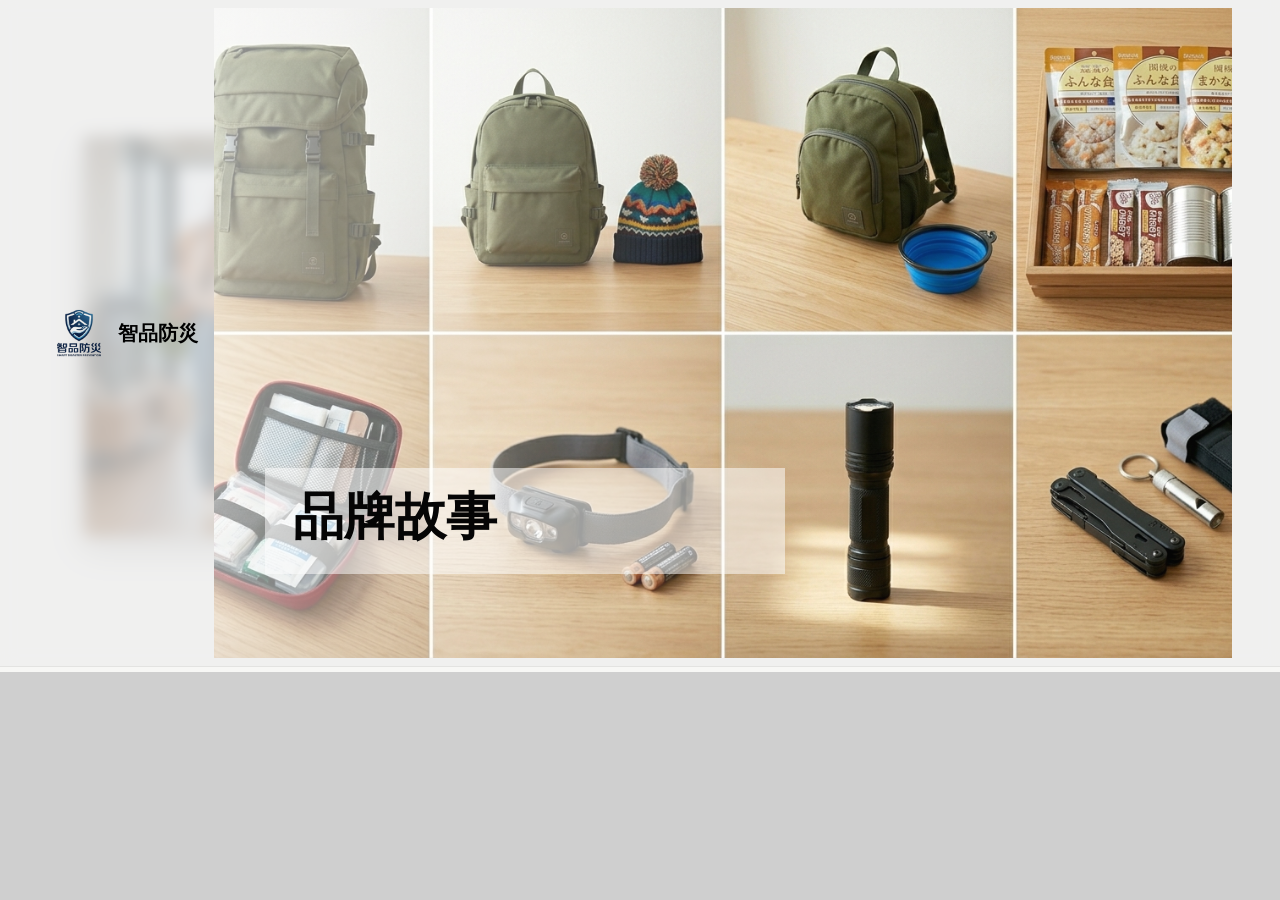
==== about.html @ c9401daa "新增品牌故事頁面並更新首頁資訊" ====
<!doctype html>
<html lang="zh-Hant">
  <head>
    <meta charset="utf-8">
    <meta name="viewport" content="width=device-width, initial-scale=1">
    <title>智品防災</title>
    <link href="css/bootstrap.min.css" rel="stylesheet">
    <link rel="stylesheet" href="css/style.css">
    <!-- Google tag (gtag.js) -->
    <script async src="https://www.googletagmanager.com/gtag/js?id=G-Y2Q09DCJVM"></script>
    <script>
      window.dataLayer = window.dataLayer || [];
      function gtag(){dataLayer.push(arguments);}
      gtag('js', new Date());

      gtag('config', 'G-Y2Q09DCJVM');
    </script>
    <!-- Google tag (gtag.js) -->
    <script async src="https://www.googletagmanager.com/gtag/js?id=AW-18341194944"></script>
    <script>
      window.dataLayer = window.dataLayer || [];
      function gtag(){dataLayer.push(arguments);}
      gtag('js', new Date());

      gtag('config', 'AW-18341194944');
    </script>
    <!-- Event snippet for 訪客完成購買(訪客瀏覽/goal.html) conversion page -->
    <script>
      gtag('event', 'conversion', {
          'send_to': 'AW-18341194944/uGNaCLWu-tYcEMDZ4alE',
          'value': 1.0,
          'currency': 'TWD',
          'transaction_id': ''
          // 'new_customer': true /* calculate dynamically, populate with true/false */,
      });
    </script>
  </head>
  
  <body>
    <nav class="navbar navbar-expand-lg fixed-top site-nav">
      <div class="container-fluid px-lg-5">
        <a href="index.html" class="navbar-brand d-flex align-items-center gap-2">
          <img src="images/LOGO_防災.png" alt="智品防災標誌" class="brand-mark">
          <span class="brand-name">智品防災</span>
        </a>
  
        <button class="navbar-toggler" type="button" data-bs-toggle="collapse" data-bs-target="#mainNav" aria-controls="mainNav" aria-expanded="false" aria-label="切換選單">
          <span class="navbar-toggler-icon"></span>
        </button>
        

    <header id="home" class="hero-carousel">
      <div id="mainCarousel" class="carousel slide carousel-fade" data-bs-ride="carousel">
       
        <div class="carousel-inner">
          <div class="carousel-item active">
            <img src="images/商品_00.png" class="d-block w-100" alt="防災用品展示">
            <div class="carousel-caption">
              <h1>品牌故事</h1>          
     
         </div>
      </div>
    </nav>

    </header>
    <script src="js/bootstrap.bundle.min.js"></script>
    <section id="about" class="about-section section-pad">
            <div class="container">
              <div class="row align-items-center g-5">
                <div class="col-lg-6">
                  <img src="images/Banner_A01.jpg" alt="防災用品整理" class="img-fluid about-img">
                </div>
                <div class="col-lg-6">
                  <p class="section-kicker">About Us</p>
                  <h2>關於智品防災</h2>
                  <p class="lead">「當危險來臨時，我們準備好了嗎？」</p>
                  <p>🌏✨
                    💡【從一個念頭開始】
                    我們創立這個防災商品品牌的初衷很單純——
                    希望每一個家庭，都能在緊急時刻，多一分準備、少一分慌張。
                    
                    因為我們相信：
                    防災不是恐懼的延伸，而是安心的開始。

                    🧰【我們在做的事】
                    從最基礎的防災包，到進階的避難用品配置，我們把「可能用得到」的東西，變成「真正用得上」的準備：
                    ✔ 緊急避難包（72小時生存準備）
                    ✔ 飲水與儲糧系統
                    ✔ 手電筒、行動電源與照明設備
                    ✔ 急救與個人防護用品
                    ✔ 家庭與戶外應變工具
                    
                    我們不只是賣商品，而是在替每個家庭建立一份「安心的備案」。
                    
                    🏠【為什麼我們堅持】
                    因為我們知道，真正重要的不是商品本身，而是：
                    👨‍👩‍👧 家人能否平安團聚
                    🌧️ 災難來時是否還能冷靜應對
                    🔦 黑暗中是否還有一點光
                    這些答案，往往取決於你今天的準備。

                    🌱【品牌信念】
                    我們相信防災應該是：
                    ✔ 人人都做得到
                    ✔ 不複雜但很可靠
                    ✔ 平時用不到，但關鍵時刻救命
                    所以我們用最實在的方式，打造最可靠的準備。
                    </p>
                  <a href="about.html" class="btn btn-brand">品牌故事</a>
                  <a href="#products" class="btn btn-brand">查看產品</a>
                </div>
              </div>
            </div>
          </section>

         
        </main>
    
  </body>
</html>
---- css/style.css ----
:root {
  --brand: #72b8aa;
  --brand-dark: #417d74;
  --ink: #171717;
  --muted: #646464;
  --panel: #f7f7f5;
  --page-gray: #cfcfcf;
  --footer: #8b8d8b;
}

html {
  scroll-behavior: smooth;
}

body {
  color: var(--ink);
  font-family: "Noto Sans TC", "Microsoft JhengHei", Arial, sans-serif;
  background: var(--page-gray);
}

.site-nav {
  min-height: 78px;
  background: rgba(238, 238, 238, 0.72);
  backdrop-filter: blur(8px);
  box-shadow: 0 1px 0 rgba(0, 0, 0, 0.08);
}

.brand-mark {
  width: 62px;
  height: 62px;
  object-fit: contain;
  mix-blend-mode: multiply;
}

.brand-name {
  font-weight: 800;
  letter-spacing: 0;
}

.nav-pill {
  gap: 12px;
  font-size: 1.15rem;
  font-weight: 800;
}

.nav-pill .nav-link {
  color: #111;
  border-radius: 999px;
  padding: 14px 30px;
}

.nav-pill .nav-link.active,
.nav-pill .nav-link:hover {
  background: rgba(255, 255, 255, 0.5);
  color: #000;
}

.hero-carousel {
  background: #ddd;
}

.carousel-item {
  height: min(650px, 58vw);
  min-height: 380px;
}

.carousel-item img {
  width: 100%;
  height: 100%;
  object-fit: cover;
}

.carousel-item::after {
  content: "";
  position: absolute;
  inset: 0;
  background: linear-gradient(90deg, rgba(255, 255, 255, 0.58), rgba(255, 255, 255, 0.02) 54%);
  pointer-events: none;
}

.carousel-caption {
  right: auto;
  bottom: 13%;
  left: 5%;
  z-index: 2;
  width: min(520px, 72vw);
  color: #050505;
  text-align: left;
  background: rgba(255, 255, 255, 0.52);
  border-radius: 0;
  padding: 18px 28px;
}

.carousel-caption h1,
.carousel-caption h2 {
  margin-bottom: 8px;
  font-size: clamp(2.2rem, 4vw, 4.2rem);
  font-weight: 900;
}

.carousel-caption p {
  margin: 0;
  color: #202020;
  font-weight: 600;
}

.section-pad {
  padding: 90px 0;
}

.about-section {
  background: var(--panel);
}

.about-img {
  width: 100%;
  aspect-ratio: 4 / 3;
  object-fit: cover;
  border-radius: 4px;
  box-shadow: 0 14px 32px rgba(0, 0, 0, 0.22);
}

.section-kicker {
  margin-bottom: 8px;
  color: var(--brand-dark);
  font-weight: 900;
  text-transform: uppercase;
}

h2 {
  margin-bottom: 20px;
  font-size: clamp(2rem, 3vw, 3rem);
  font-weight: 900;
}

.lead {
  font-weight: 700;
}

.btn-brand {
  color: #071815;
  background: var(--brand);
  border: 0;
  border-radius: 8px;
  font-weight: 800;
  padding: 10px 24px;
}

.btn-brand:hover {
  color: #fff;
  background: var(--brand-dark);
}

.product-section {
  background: var(--page-gray);
}

.product-card {
  overflow: hidden;
  border: 0;
  border-radius: 6px;
  box-shadow: 8px 8px 10px rgba(0, 0, 0, 0.28);
}

.product-card .card-img-top {
  height: 280px;
  object-fit: cover;
}

.product-card .card-body {
  display: flex;
  min-height: 220px;
  flex-direction: column;
  padding: 28px;
}

.product-card .card-title {
  font-size: 1.45rem;
  font-weight: 900;
}

.product-card .card-text {
  color: var(--muted);
  line-height: 1.8;
}

.product-card .btn {
  margin-top: auto;
  align-self: flex-start;
}

.site-footer {
  padding: 82px 0 32px;
  color: #111;
  background: var(--footer);
}

.footer-logo {
  width: 76px;
  height: 76px;
  object-fit: contain;
  mix-blend-mode: multiply;
}

.site-footer h2 {
  margin: 12px 0 10px;
  font-size: 1.45rem;
}

.site-footer h3 {
  margin-bottom: 18px;
  font-size: 1.2rem;
  font-weight: 900;
}

.social-links {
  display: flex;
  gap: 12px;
}

.social-links a {
  display: inline-flex;
  min-width: 42px;
  height: 42px;
  align-items: center;
  justify-content: center;
  color: #111;
  background: rgba(255, 255, 255, 0.32);
  border-radius: 50%;
  font-size: 0.78rem;
  font-weight: 900;
  padding: 0 9px;
  text-decoration: none;
}

.social-links a:hover {
  color: #fff;
  background: var(--brand-dark);
}

.company-info {
  display: grid;
  gap: 10px;
  padding: 0;
  margin: 0;
  list-style: none;
}

.info-icon {
  display: inline-flex;
  min-width: 42px;
  margin-right: 8px;
  font-weight: 900;
}

.copyright {
  padding-top: 28px;
  margin-top: 48px;
  border-top: 1px solid rgba(0, 0, 0, 0.15);
  text-align: center;
  font-size: 0.95rem;
}

.back-top {
  position: fixed;
  right: 22px;
  bottom: 24px;
  z-index: 20;
  display: inline-flex;
  width: 66px;
  height: 66px;
  align-items: center;
  justify-content: center;
  color: #000;
  background: #a74444;
  border-radius: 50%;
  font-size: 2rem;
  text-decoration: none;
  box-shadow: 0 10px 18px rgba(0, 0, 0, 0.2);
}

@media (max-width: 991.98px) {
  .site-nav {
    background: rgba(238, 238, 238, 0.94);
  }

  .nav-pill {
    gap: 0;
    padding: 12px 0;
  }

  .nav-pill .nav-link {
    padding: 12px 16px;
  }

  .carousel-item {
    height: 520px;
  }
}

@media (max-width: 575.98px) {
  .brand-mark {
    width: 48px;
    height: 48px;
  }

  .brand-name {
    font-size: 1rem;
  }

  .carousel-item {
    min-height: 430px;
  }

  .carousel-caption {
    left: 16px;
    width: calc(100% - 32px);
    padding: 16px;
  }

  .section-pad {
    padding: 64px 0;
  }

  .product-card .card-img-top {
    height: 220px;
  }

  .back-top {
    width: 52px;
    height: 52px;
    font-size: 1.45rem;
  }
}
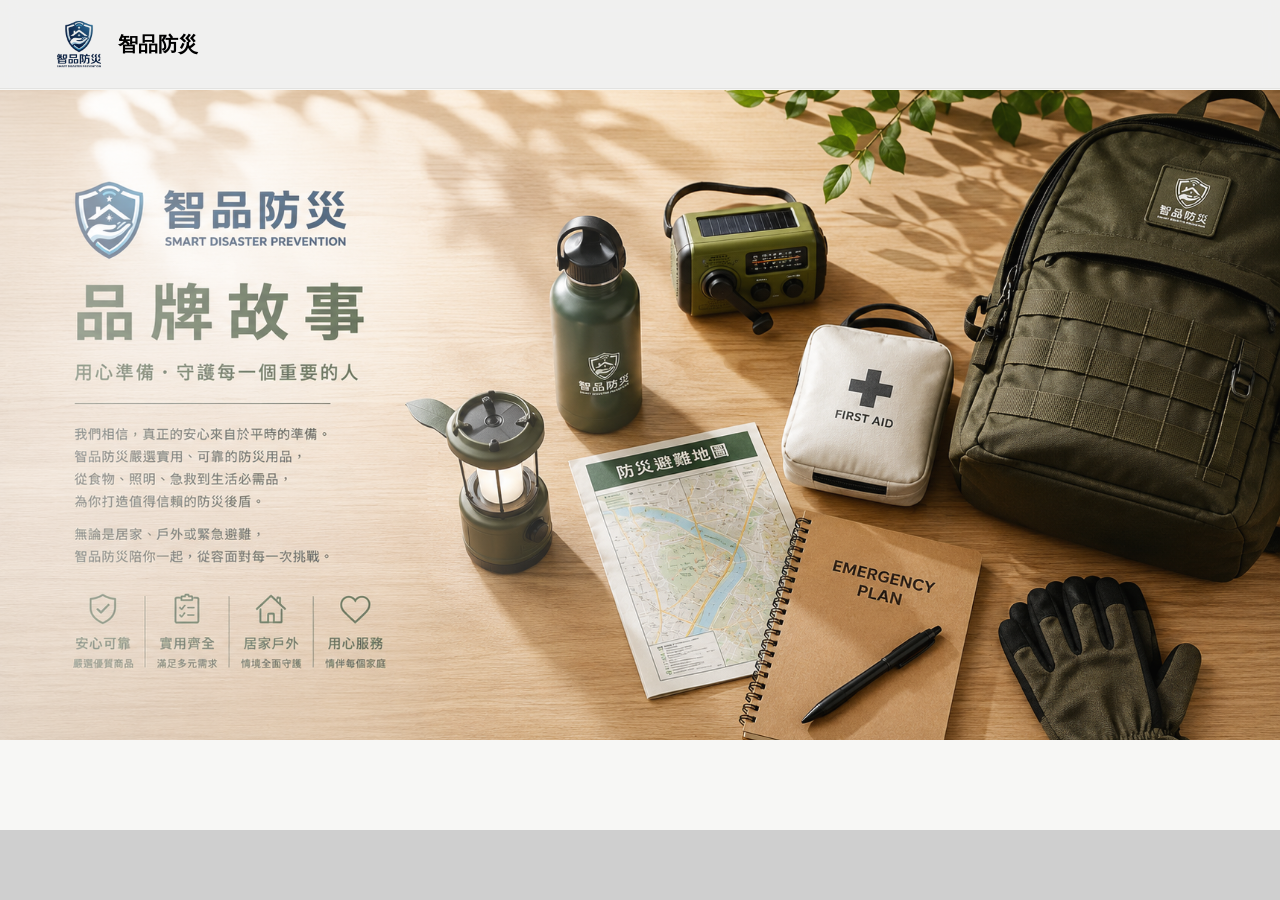
==== commit cb90ba32: "更新品牌故事頁面素材" ====
--- a/about.html
+++ b/about.html
@@ -49,14 +49,6 @@
         </button>
         
 
-    <header id="home" class="hero-carousel">
-      <div id="mainCarousel" class="carousel slide carousel-fade" data-bs-ride="carousel">
-       
-        <div class="carousel-inner">
-          <div class="carousel-item active">
-            <img src="images/商品_00.png" class="d-block w-100" alt="防災用品展示">
-            <div class="carousel-caption">
-              <h1>品牌故事</h1>          
      
          </div>
       </div>
@@ -65,51 +57,10 @@
     </header>
     <script src="js/bootstrap.bundle.min.js"></script>
     <section id="about" class="about-section section-pad">
-            <div class="container">
-              <div class="row align-items-center g-5">
-                <div class="col-lg-6">
-                  <img src="images/Banner_A01.jpg" alt="防災用品整理" class="img-fluid about-img">
-                </div>
-                <div class="col-lg-6">
-                  <p class="section-kicker">About Us</p>
-                  <h2>關於智品防災</h2>
-                  <p class="lead">「當危險來臨時，我們準備好了嗎？」</p>
-                  <p>🌏✨
-                    💡【從一個念頭開始】
-                    我們創立這個防災商品品牌的初衷很單純——
-                    希望每一個家庭，都能在緊急時刻，多一分準備、少一分慌張。
-                    
-                    因為我們相信：
-                    防災不是恐懼的延伸，而是安心的開始。
-
-                    🧰【我們在做的事】
-                    從最基礎的防災包，到進階的避難用品配置，我們把「可能用得到」的東西，變成「真正用得上」的準備：
-                    ✔ 緊急避難包（72小時生存準備）
-                    ✔ 飲水與儲糧系統
-                    ✔ 手電筒、行動電源與照明設備
-                    ✔ 急救與個人防護用品
-                    ✔ 家庭與戶外應變工具
-                    
-                    我們不只是賣商品，而是在替每個家庭建立一份「安心的備案」。
-                    
-                    🏠【為什麼我們堅持】
-                    因為我們知道，真正重要的不是商品本身，而是：
-                    👨‍👩‍👧 家人能否平安團聚
-                    🌧️ 災難來時是否還能冷靜應對
-                    🔦 黑暗中是否還有一點光
-                    這些答案，往往取決於你今天的準備。
-
-                    🌱【品牌信念】
-                    我們相信防災應該是：
-                    ✔ 人人都做得到
-                    ✔ 不複雜但很可靠
-                    ✔ 平時用不到，但關鍵時刻救命
-                    所以我們用最實在的方式，打造最可靠的準備。
-                    </p>
-                  <a href="about.html" class="btn btn-brand">品牌故事</a>
-                  <a href="#products" class="btn btn-brand">查看產品</a>
-                </div>
-              </div>
+           <div class="carousel-inner">
+          <div class="carousel-item active">
+            <img src="images/品牌故事01.png" >
+              
             </div>
           </section>
 
